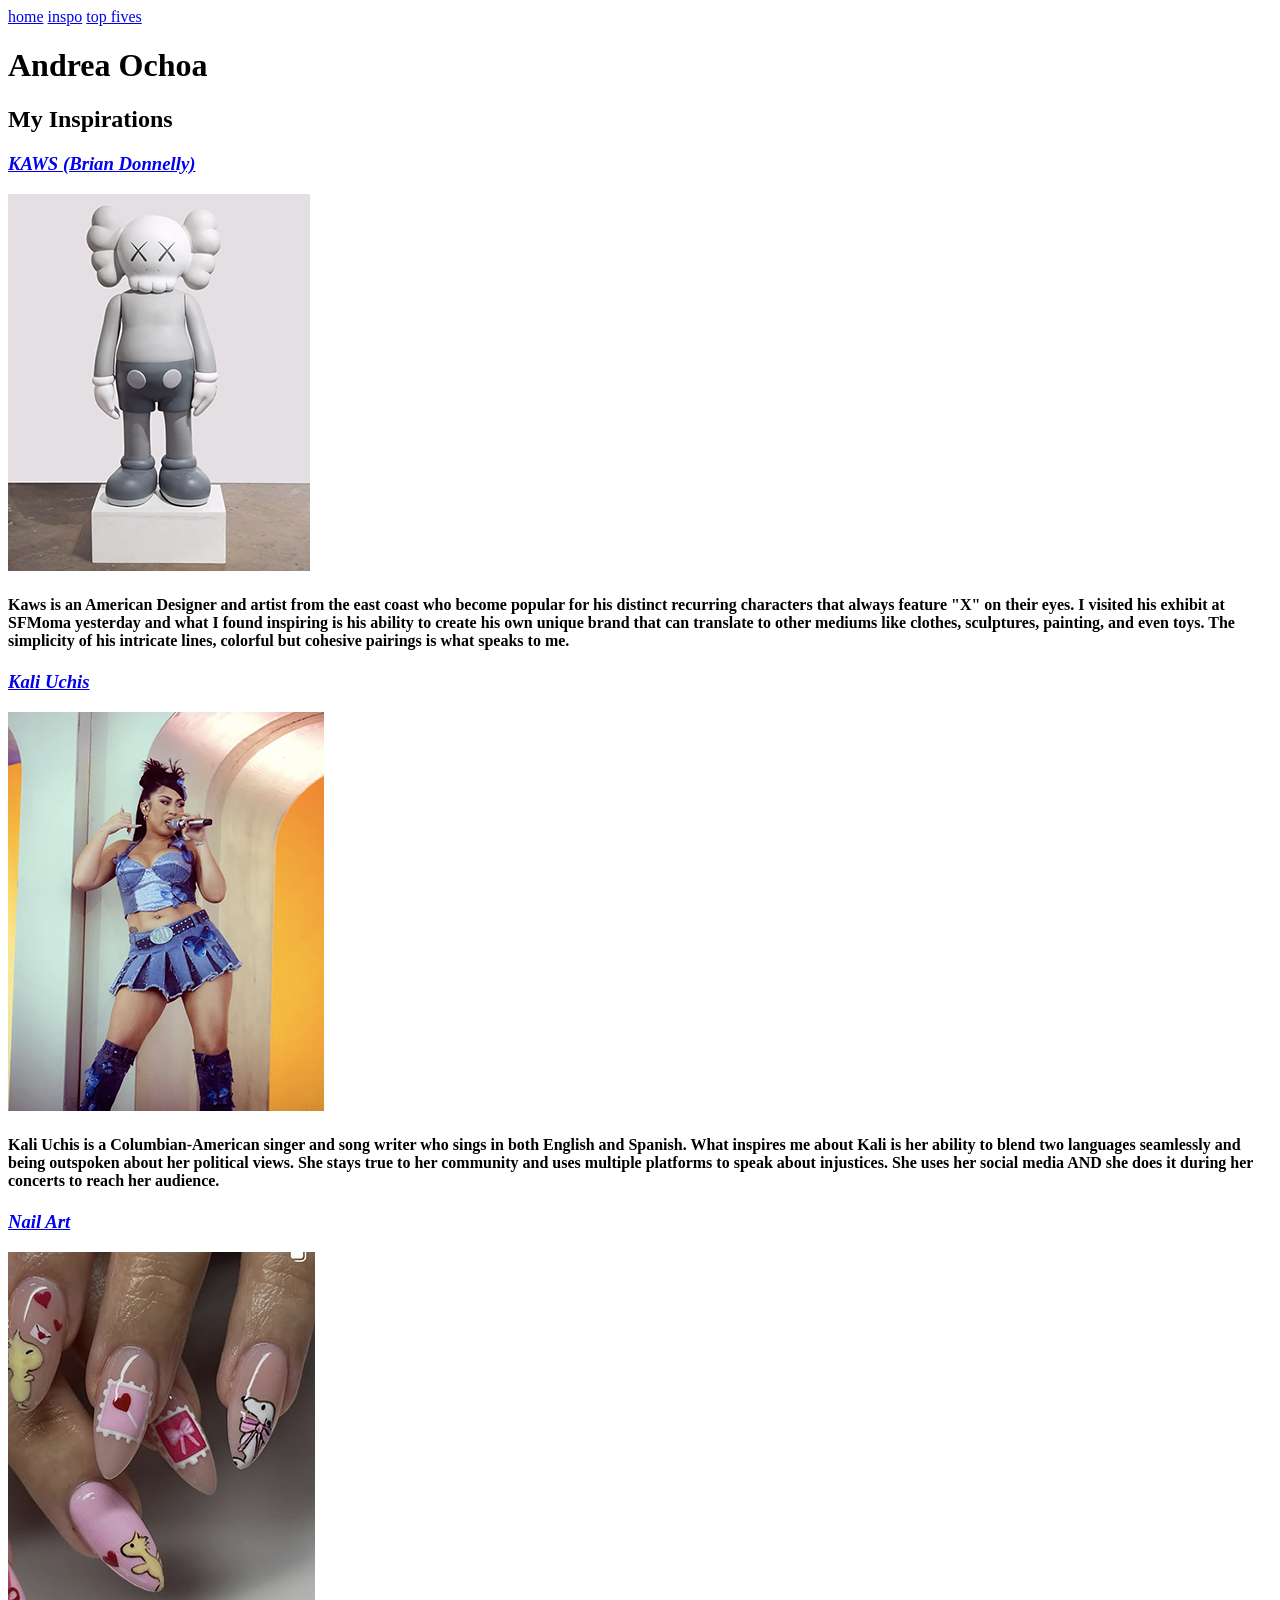
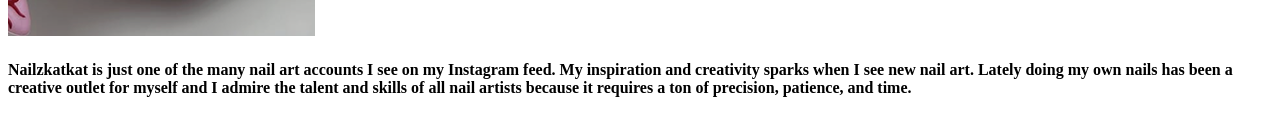
==== inspiration/inspiration.html @ 7f6009e9 "summary" ====
<!DOCTYPE html>
<html lang="en">
    <head>
        <meta charset="UTF-8">
        <title>Inspirations</title>
    </head>
    <body>    

        <header>
        
            <nav>

                <a href="../index.html">home</a>
                <a href="inspiration.html">inspo</a>
                <a href="../topFive/topFive.html">top fives</a>

            </nav>

        </header>

        <h1>Andrea Ochoa</h1>
            <h2>My Inspirations</h2>

            <a href="https://www.instagram.com/kaws/?hl=en"><h3><em>KAWS (Brian Donnelly)</em></h3></a>
            <img src="img/kaws.png" alt="sculpture">
                <h4>Kaws is an American Designer and artist from the east coast who become popular for his distinct recurring 
                    characters that always feature "X" on their eyes. I visited his exhibit at SFMoma yesterday and what I found 
                    inspiring is his ability to create his own unique brand that can translate to other mediums like clothes, 
                    sculptures, painting, and even toys. The simplicity of his intricate lines, colorful but cohesive pairings 
                    is what speaks to me.</h4>

            <a href="https://shopkaliuchis.com/"><h3><em>Kali Uchis</em></h3></a>
            <img src="img/kali.png" alt="singer performing">
                <h4>Kali Uchis is a Columbian-American singer and song writer who sings in both English and Spanish. What inspires
                     me about Kali is her ability to blend two languages seamlessly and being outspoken about her political views. 
                     She stays true to her community and uses multiple platforms to speak about injustices. She uses her social media 
                     AND she does it during her concerts to reach her audience. </h4>
            
            <a href="https://www.instagram.com/nailzkatkat/"><h3><em>Nail Art</em></h3></a>
            <img src="img/nails.png" alt="creative art on nails">
                <h4>Nailzkatkat is just one of the many nail art accounts I see on my Instagram feed. My inspiration and creativity 
                    sparks when I see new nail art. Lately doing my own nails has been a creative outlet for myself and I admire the 
                    talent and skills of all nail artists because it requires a ton of precision, patience, and time.</h4>

    </body>
</html>
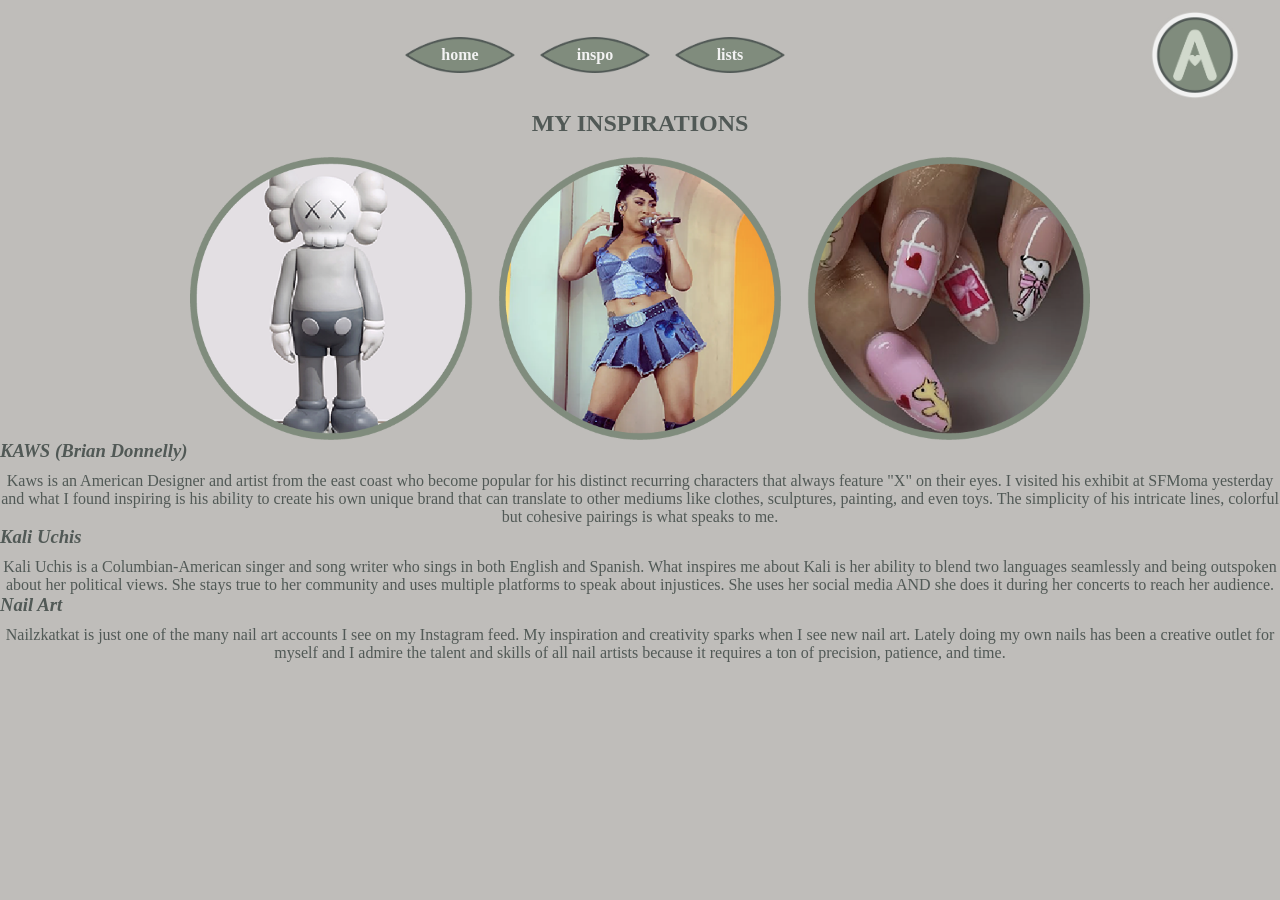
==== commit 0ea1a12e: "update" ====
--- a/inspiration/inspiration.html
+++ b/inspiration/inspiration.html
@@ -3,6 +3,7 @@
     <head>
         <meta charset="UTF-8">
         <title>Inspirations</title>
+        <link rel="stylesheet" href="../css/mainStyle.css">
     </head>
     <body>    
 
@@ -10,37 +11,45 @@
         
             <nav>
 
-                <a href="../index.html">home</a>
-                <a href="inspiration.html">inspo</a>
-                <a href="../topFive/topFive.html">top fives</a>
+                <div class="navLinks">
+                    <a href="../index.html" class="leaf-btn">home</a>
+                    <a href="inspiration/inspiration.html" class="leaf-btn">inspo</a>
+                    <a href="../topFive/topFive.html" class="leaf-btn">lists</a>
+                </div>
+
+                <img src="../img/webLogo.png" class="logo">
 
             </nav>
 
         </header>
 
-        <h1>Andrea Ochoa</h1>
-            <h2>My Inspirations</h2>
+        <section>
+            <h1>my inspirations</h1>
+        </section>
 
-            <a href="https://www.instagram.com/kaws/?hl=en"><h3><em>KAWS (Brian Donnelly)</em></h3></a>
-            <img src="img/kaws.png" alt="sculpture">
-                <h4>Kaws is an American Designer and artist from the east coast who become popular for his distinct recurring 
+            <div class="inspo">
+                <img src="img/inspoBorder.png" alt="sculpture, singer oerforming, creative art on nails">
+            </div>
+
+            <div class="inspoLinks">
+                <a href="https://www.instagram.com/kaws/?hl=en"><h3><em>KAWS (Brian Donnelly)</em></h3></a>
+                <p>Kaws is an American Designer and artist from the east coast who become popular for his distinct recurring 
                     characters that always feature "X" on their eyes. I visited his exhibit at SFMoma yesterday and what I found 
                     inspiring is his ability to create his own unique brand that can translate to other mediums like clothes, 
                     sculptures, painting, and even toys. The simplicity of his intricate lines, colorful but cohesive pairings 
-                    is what speaks to me.</h4>
+                    is what speaks to me.</p>
 
-            <a href="https://shopkaliuchis.com/"><h3><em>Kali Uchis</em></h3></a>
-            <img src="img/kali.png" alt="singer performing">
-                <h4>Kali Uchis is a Columbian-American singer and song writer who sings in both English and Spanish. What inspires
+                <a href="https://shopkaliuchis.com/"><h3><em>Kali Uchis</em></h3></a>
+                <p>Kali Uchis is a Columbian-American singer and song writer who sings in both English and Spanish. What inspires
                      me about Kali is her ability to blend two languages seamlessly and being outspoken about her political views. 
                      She stays true to her community and uses multiple platforms to speak about injustices. She uses her social media 
-                     AND she does it during her concerts to reach her audience. </h4>
+                     AND she does it during her concerts to reach her audience. </p>
             
-            <a href="https://www.instagram.com/nailzkatkat/"><h3><em>Nail Art</em></h3></a>
-            <img src="img/nails.png" alt="creative art on nails">
-                <h4>Nailzkatkat is just one of the many nail art accounts I see on my Instagram feed. My inspiration and creativity 
+                <a href="https://www.instagram.com/nailzkatkat/"><h3><em>Nail Art</em></h3></a>
+                <p>Nailzkatkat is just one of the many nail art accounts I see on my Instagram feed. My inspiration and creativity 
                     sparks when I see new nail art. Lately doing my own nails has been a creative outlet for myself and I admire the 
-                    talent and skills of all nail artists because it requires a ton of precision, patience, and time.</h4>
-
+                    talent and skills of all nail artists because it requires a ton of precision, patience, and time.</p>
+            </div>
+            
     </body>
 </html>
--- a/css/mainStyle.css
+++ b/css/mainStyle.css
@@ -0,0 +1,101 @@
+
+* {
+    margin: 0;
+}
+
+html {
+    background-color: #BFBDBA;
+}
+
+header, section {
+    text-align: center;
+}
+
+nav {
+    display: flex;
+    align-items: center;
+    justify-content: space-between;
+    padding: 10px 40px;
+}
+
+.navLinks {
+    display: flex;
+    gap: 25px;
+    margin: 0 auto;
+}
+
+.leaf-btn {
+    background-image: url("../img/leaf.png");
+    background-size: contain;
+    background-repeat: no-repeat;
+    background-position: center;
+    width: 110px;
+    height: 60px;
+    display: flex;
+    align-items: center;
+    justify-content: center;
+    text-decoration: none;
+    color: #F2F2F2;
+    font-weight: bold;
+}
+
+.logo {
+    width: 90px;
+}
+
+.me {
+    display: flex;
+    justify-content: center;
+    margin-top: 20px;
+}
+
+.me img {
+    width: 300px;
+}
+
+.inspo {
+    display: flex;
+    justify-content: center;
+    margin-top: 20px;
+}
+
+.inspo img {
+    width: 900px;
+}
+
+.lists {
+    display: flex;
+    justify-content: center;
+    margin-top: 20px;
+}
+
+.lists img {
+    width: 900px;
+}
+
+p {
+    text-align: center;
+    margin-top: 10px;
+}
+
+h1 {
+    text-transform: uppercase;
+    color: #515956;
+}
+
+p {
+    color: #515956; 
+}
+
+h2, h3 {
+    text-transform: capitalize;
+    color: #515956;
+}
+
+.listLinks a {
+    text-decoration: none;
+}
+
+.inspoLinks a {
+    text-decoration: none;
+}
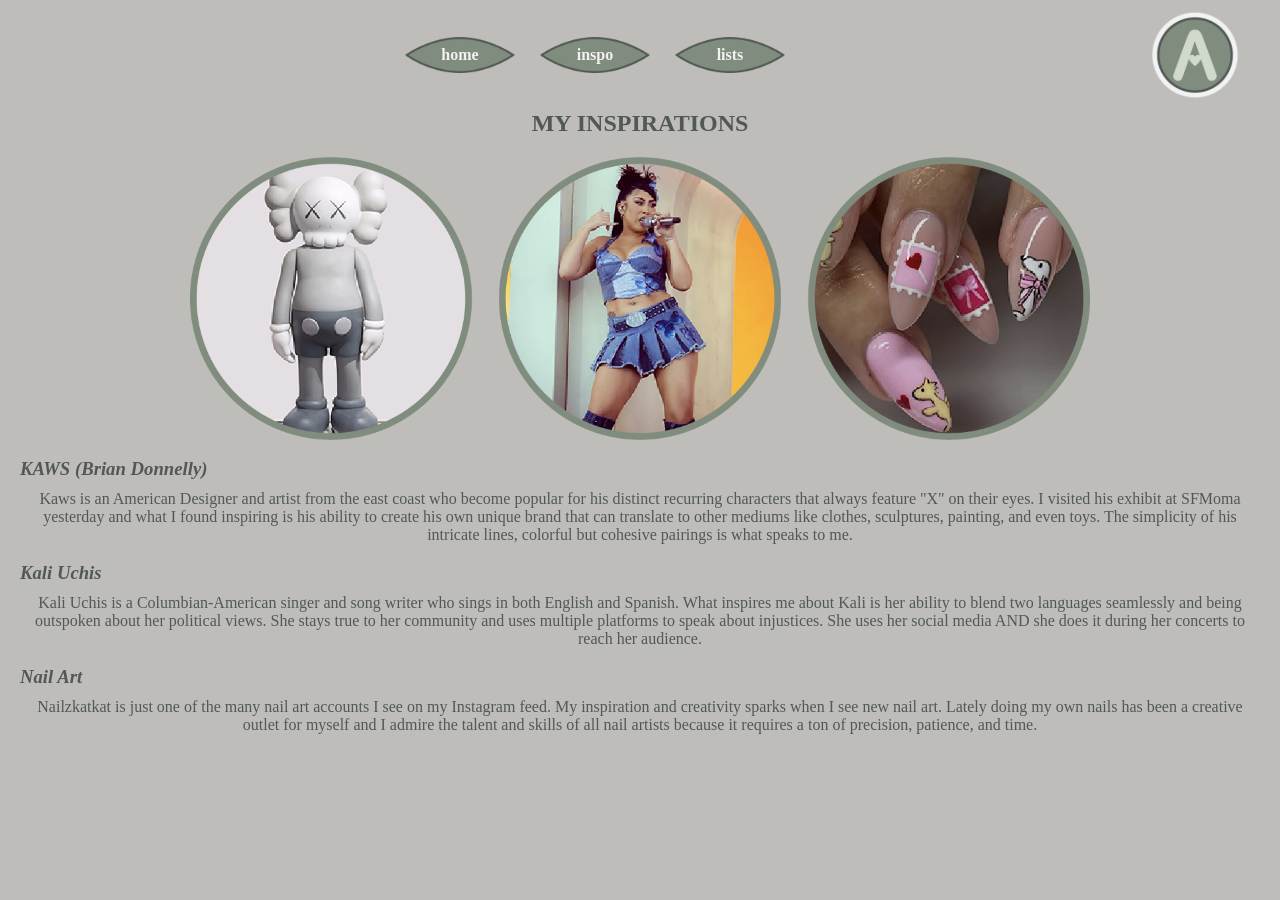
==== commit 1a11a3d4: "update" ====
--- a/inspiration/inspiration.html
+++ b/inspiration/inspiration.html
@@ -32,6 +32,8 @@
             </div>
 
             <div class="inspoLinks">
+
+                <br>
                 <a href="https://www.instagram.com/kaws/?hl=en"><h3><em>KAWS (Brian Donnelly)</em></h3></a>
                 <p>Kaws is an American Designer and artist from the east coast who become popular for his distinct recurring 
                     characters that always feature "X" on their eyes. I visited his exhibit at SFMoma yesterday and what I found 
@@ -39,12 +41,14 @@
                     sculptures, painting, and even toys. The simplicity of his intricate lines, colorful but cohesive pairings 
                     is what speaks to me.</p>
 
+                <br>
                 <a href="https://shopkaliuchis.com/"><h3><em>Kali Uchis</em></h3></a>
                 <p>Kali Uchis is a Columbian-American singer and song writer who sings in both English and Spanish. What inspires
                      me about Kali is her ability to blend two languages seamlessly and being outspoken about her political views. 
                      She stays true to her community and uses multiple platforms to speak about injustices. She uses her social media 
                      AND she does it during her concerts to reach her audience. </p>
-            
+
+                <br>
                 <a href="https://www.instagram.com/nailzkatkat/"><h3><em>Nail Art</em></h3></a>
                 <p>Nailzkatkat is just one of the many nail art accounts I see on my Instagram feed. My inspiration and creativity 
                     sparks when I see new nail art. Lately doing my own nails has been a creative outlet for myself and I admire the 
--- a/css/mainStyle.css
+++ b/css/mainStyle.css
@@ -98,4 +98,9 @@
 
 .inspoLinks a {
     text-decoration: none;
+}
+
+.inspoLinks {
+    margin-left: 20px;
+    margin-right: 20px;
 }
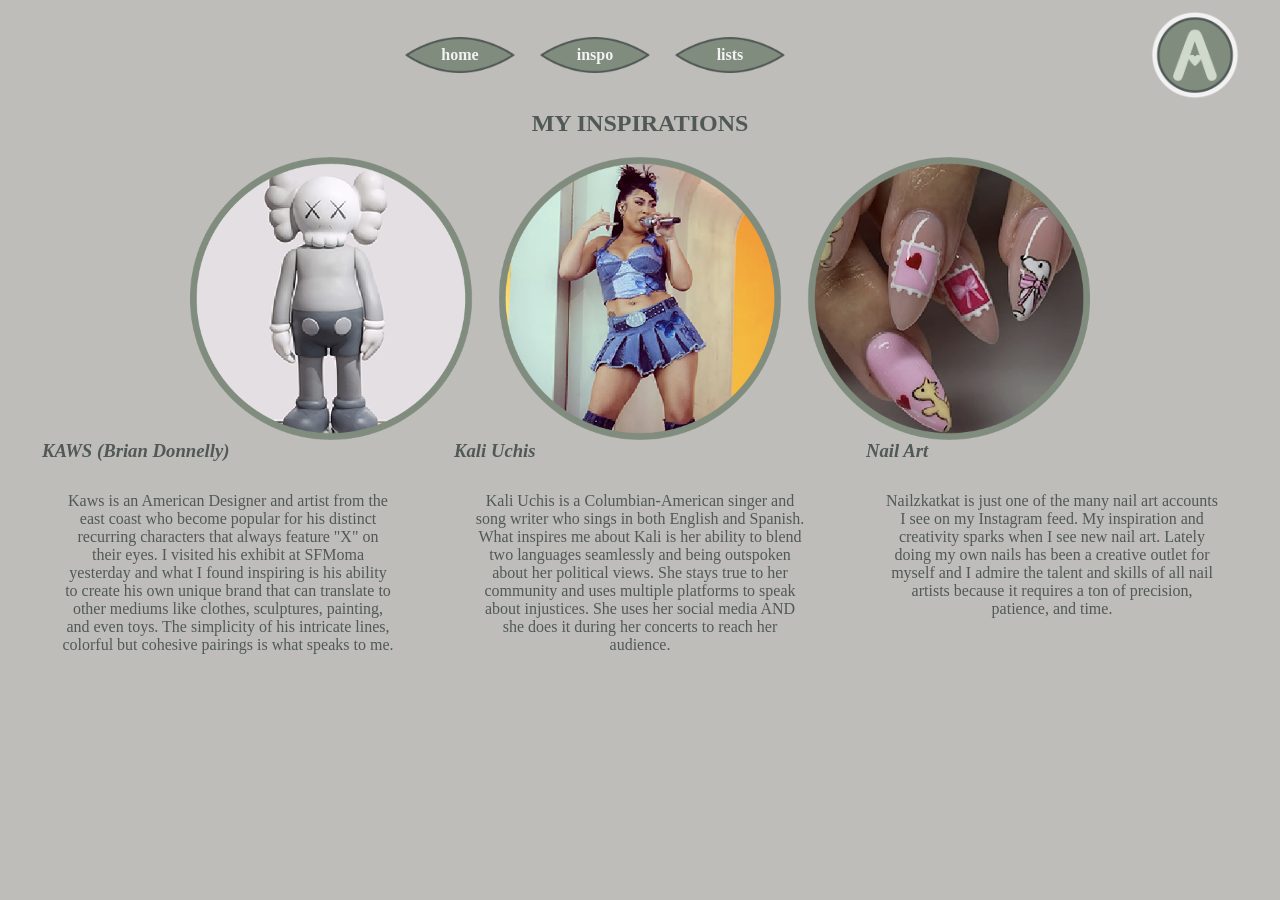
==== commit 6ffc1691: "update" ====
--- a/inspiration/inspiration.html
+++ b/inspiration/inspiration.html
@@ -33,26 +33,30 @@
 
             <div class="inspoLinks">
 
-                <br>
+                <div class="inspoItem">
                 <a href="https://www.instagram.com/kaws/?hl=en"><h3><em>KAWS (Brian Donnelly)</em></h3></a>
                 <p>Kaws is an American Designer and artist from the east coast who become popular for his distinct recurring 
                     characters that always feature "X" on their eyes. I visited his exhibit at SFMoma yesterday and what I found 
                     inspiring is his ability to create his own unique brand that can translate to other mediums like clothes, 
                     sculptures, painting, and even toys. The simplicity of his intricate lines, colorful but cohesive pairings 
                     is what speaks to me.</p>
+                </div>
 
-                <br>
+                <div class="inspoItem">
                 <a href="https://shopkaliuchis.com/"><h3><em>Kali Uchis</em></h3></a>
                 <p>Kali Uchis is a Columbian-American singer and song writer who sings in both English and Spanish. What inspires
                      me about Kali is her ability to blend two languages seamlessly and being outspoken about her political views. 
                      She stays true to her community and uses multiple platforms to speak about injustices. She uses her social media 
                      AND she does it during her concerts to reach her audience. </p>
+                </div>
 
-                <br>
+                <div class="inspoItem">
                 <a href="https://www.instagram.com/nailzkatkat/"><h3><em>Nail Art</em></h3></a>
                 <p>Nailzkatkat is just one of the many nail art accounts I see on my Instagram feed. My inspiration and creativity 
                     sparks when I see new nail art. Lately doing my own nails has been a creative outlet for myself and I admire the 
                     talent and skills of all nail artists because it requires a ton of precision, patience, and time.</p>
+                </div>
+                
             </div>
             
     </body>
--- a/css/mainStyle.css
+++ b/css/mainStyle.css
@@ -76,15 +76,13 @@
 p {
     text-align: center;
     margin-top: 10px;
+    color: #515956; 
+    padding: 20px;
 }
 
 h1 {
     text-transform: uppercase;
     color: #515956;
-}
-
-p {
-    color: #515956; 
 }
 
 h2, h3 {
@@ -101,6 +99,15 @@
 }
 
 .inspoLinks {
+    display: flex;
+    justify-content: center;
+    gap: 40px;
     margin-left: 20px;
     margin-right: 20px;
-}+}
+
+.inspoItem {
+    width: 30%;
+}
+
+
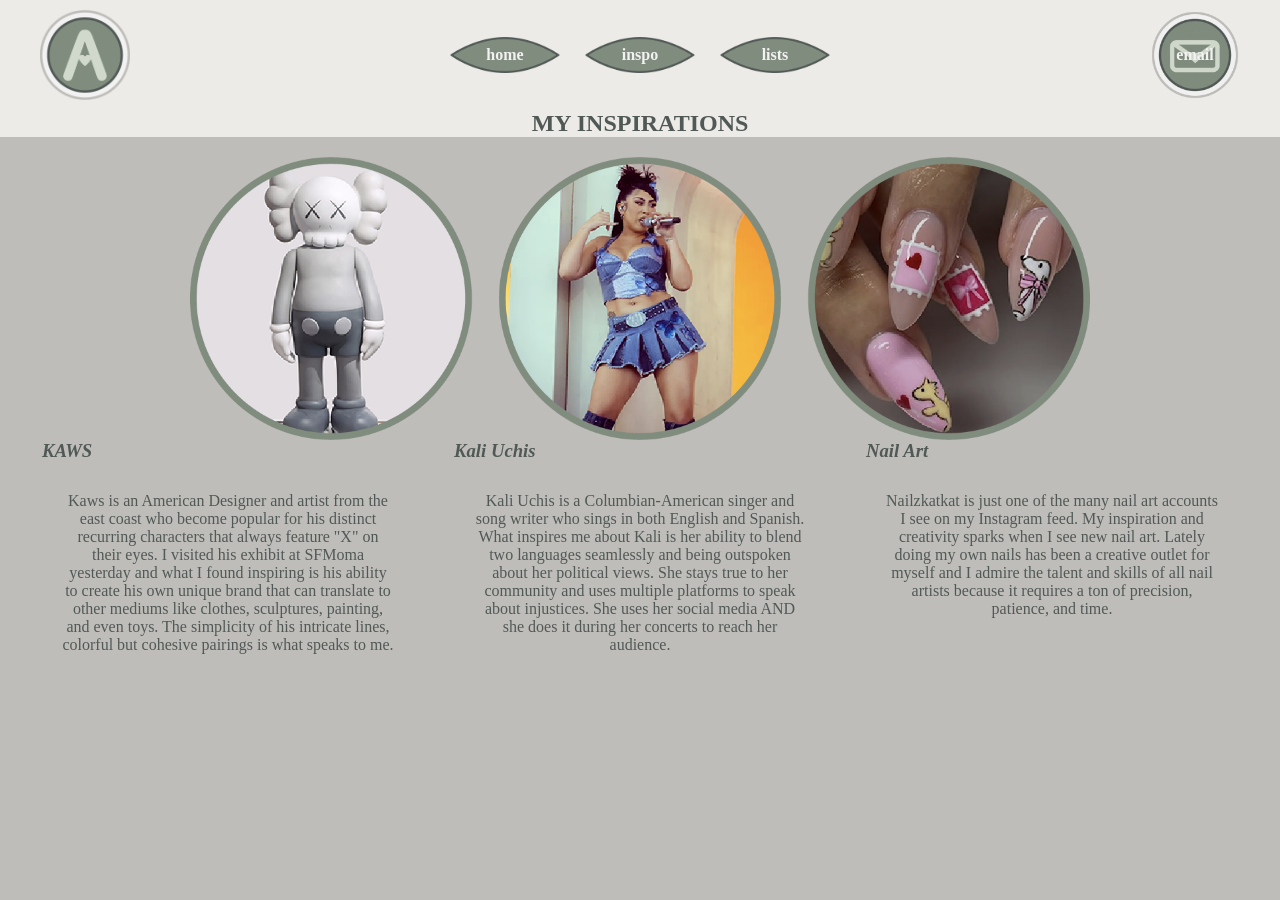
==== commit 3dedd91d: "update" ====
--- a/inspiration/inspiration.html
+++ b/inspiration/inspiration.html
@@ -10,15 +10,15 @@
         <header>
         
             <nav>
+                <img src="../img/webLogo.png" class="logo">
 
                 <div class="navLinks">
                     <a href="../index.html" class="leaf-btn">home</a>
-                    <a href="inspiration/inspiration.html" class="leaf-btn">inspo</a>
+                    <a href="inspiration.html" class="leaf-btn">inspo</a>
                     <a href="../topFive/topFive.html" class="leaf-btn">lists</a>
                 </div>
 
-                <img src="../img/webLogo.png" class="logo">
-
+                <a href="mailto:andreao.ochoa1@gmail.com" class="mail-btn">email</a>
             </nav>
 
         </header>
@@ -34,7 +34,7 @@
             <div class="inspoLinks">
 
                 <div class="inspoItem">
-                <a href="https://www.instagram.com/kaws/?hl=en"><h3><em>KAWS (Brian Donnelly)</em></h3></a>
+                <a href="https://www.instagram.com/kaws/?hl=en"><h3><em>KAWS</em></h3></a>
                 <p>Kaws is an American Designer and artist from the east coast who become popular for his distinct recurring 
                     characters that always feature "X" on their eyes. I visited his exhibit at SFMoma yesterday and what I found 
                     inspiring is his ability to create his own unique brand that can translate to other mediums like clothes, 
@@ -58,6 +58,6 @@
                 </div>
                 
             </div>
-            
+
     </body>
 </html>
--- a/css/mainStyle.css
+++ b/css/mainStyle.css
@@ -9,6 +9,7 @@
 
 header, section {
     text-align: center;
+    background-color: #ecebe7;
 }
 
 nav {
@@ -21,8 +22,9 @@
 .navLinks {
     display: flex;
     gap: 25px;
-    margin: 0 auto;
 }
+
+/* citing this resouce that helped me with the buttons: https://www.w3schools.com/css/css3_buttons.asp */
 
 .leaf-btn {
     background-image: url("../img/leaf.png");
@@ -35,8 +37,53 @@
     align-items: center;
     justify-content: center;
     text-decoration: none;
+    color: #f2f2f2;
+    font-weight: bold;
+}
+
+.content {
+    display:flex;
+    justify-content: center;
+    gap: 340px;
+    margin-top: 20px;
+    color: #515956;
+}
+
+.content a {
+    text-decoration: none;
+    color:#515956;
+}
+
+/* citing for hoover effect help: https://www.w3schools.com/cssref/sel_hover.php */
+
+.content a:hover {
     color: #F2F2F2;
-    font-weight: bold;
+}
+
+h3:hover {
+    color: #F2F2F2;
+}
+
+.matchaList {
+    display: flex;
+    flex-direction: column;
+    align-items: center;
+}
+
+.mail-btn {
+    background-image: url("../img/mail.gif");
+    background-size: 180%;
+    background-repeat: no-repeat;
+    background-position: center;
+    width: 90px;
+    height: 90px;
+    display: flex;
+    align-items: center;
+    justify-content: center;
+    text-decoration: none;
+    color: #F2F2F2;
+    font-weight:bolder;
+
 }
 
 .logo {
@@ -90,9 +137,6 @@
     color: #515956;
 }
 
-.listLinks a {
-    text-decoration: none;
-}
 
 .inspoLinks a {
     text-decoration: none;
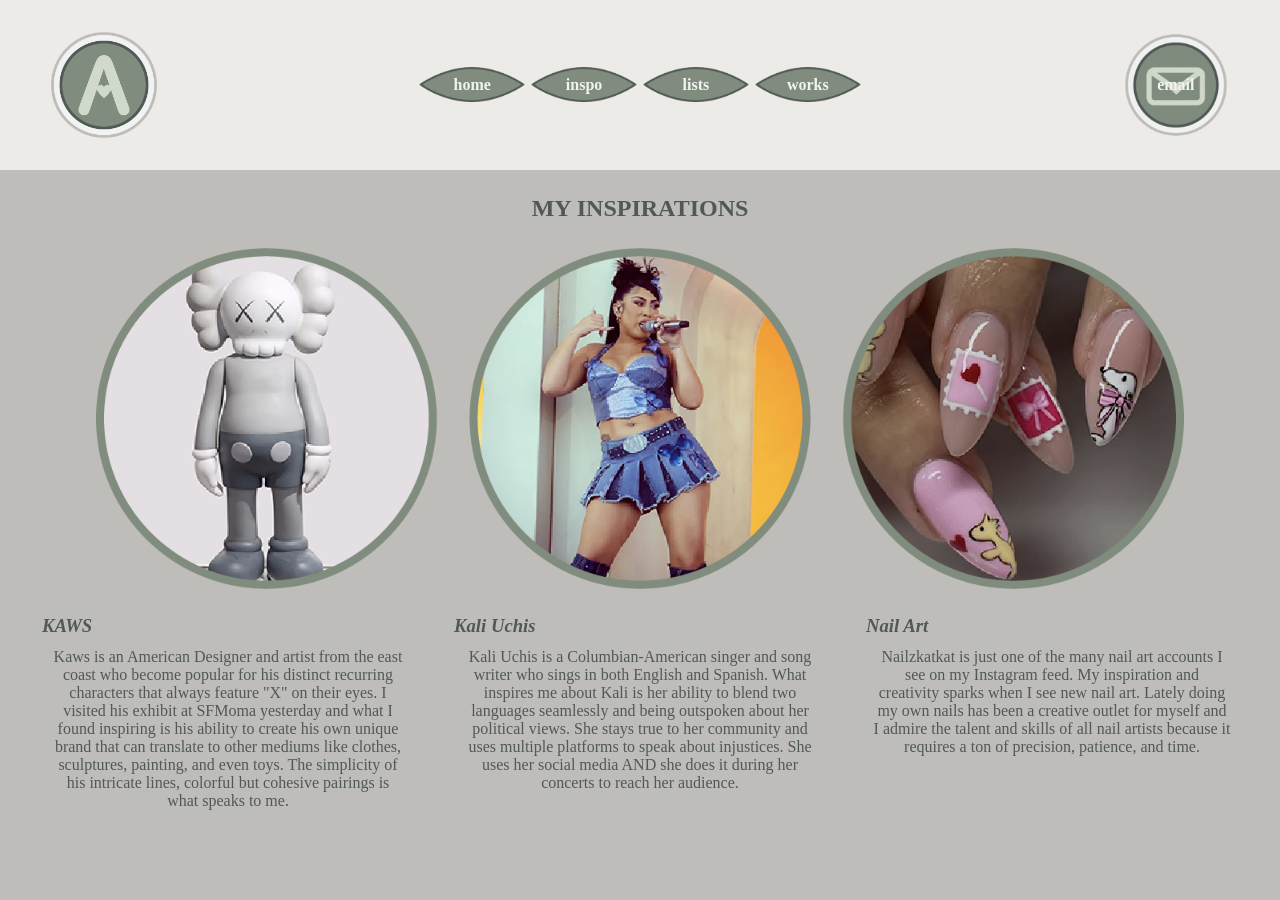
==== commit 7b9ca191: "update" ====
--- a/inspiration/inspiration.html
+++ b/inspiration/inspiration.html
@@ -16,6 +16,7 @@
                     <a href="../index.html" class="leaf-btn">home</a>
                     <a href="inspiration.html" class="leaf-btn">inspo</a>
                     <a href="../topFive/topFive.html" class="leaf-btn">lists</a>
+                    <a href="../works/works.html" class="leaf-btn">works</a>
                 </div>
 
                 <a href="mailto:andreao.ochoa1@gmail.com" class="mail-btn">email</a>
--- a/css/mainStyle.css
+++ b/css/mainStyle.css
@@ -1,51 +1,67 @@
-
 * {
     margin: 0;
+    padding: 0;
+    box-sizing: border-box;
 }
 
-html {
-    background-color: #BFBDBA;
+body {
+min-height: 100dvh;
+width: 100%;
+background-color: #BFBDBA;
 }
 
-header, section {
+header {
     text-align: center;
+    width: 100%;
     background-color: #ecebe7;
+}
+
+section {
+    margin-top: 2%;
+    text-align: center;
+
 }
 
 nav {
     display: flex;
     align-items: center;
     justify-content: space-between;
-    padding: 10px 40px;
+    padding: 1% 4%;
+    width: 100%;
 }
 
 .navLinks {
     display: flex;
-    gap: 25px;
+    justify-content: center;
+    align-items: center;
+    gap: 1%;
+    width: 50%;
+
 }
 
-/* citing this resouce that helped me with the buttons: https://www.w3schools.com/css/css3_buttons.asp */
+/* citing this resource that helped me with the buttons: https://www.w3schools.com/css/css3_buttons.asp */
 
 .leaf-btn {
     background-image: url("../img/leaf.png");
     background-size: contain;
     background-repeat: no-repeat;
     background-position: center;
-    width: 110px;
-    height: 60px;
+    width: 18%;
+    height: 8dvh;
     display: flex;
     align-items: center;
     justify-content: center;
     text-decoration: none;
     color: #f2f2f2;
     font-weight: bold;
+    font-size: 1em;
 }
 
 .content {
     display:flex;
     justify-content: center;
-    gap: 340px;
-    margin-top: 20px;
+    gap: 15%;
+    margin-top: 2%;
     color: #515956;
 }
 
@@ -75,19 +91,18 @@
     background-size: 180%;
     background-repeat: no-repeat;
     background-position: center;
-    width: 90px;
-    height: 90px;
+    width: 9%;
+    height: 16dvh;
     display: flex;
     align-items: center;
     justify-content: center;
     text-decoration: none;
     color: #F2F2F2;
     font-weight:bolder;
-
 }
 
 .logo {
-    width: 90px;
+    width: 9%;
 }
 
 .me {
@@ -97,17 +112,18 @@
 }
 
 .me img {
-    width: 300px;
+    width: 30%;
 }
 
 .inspo {
     display: flex;
     justify-content: center;
-    margin-top: 20px;
+    margin-top: 2%;
+    margin-bottom: 2%;
 }
 
 .inspo img {
-    width: 900px;
+    width: 85%;
 }
 
 .lists {
@@ -117,14 +133,14 @@
 }
 
 .lists img {
-    width: 900px;
+    width: 90%;
 }
 
 p {
     text-align: center;
-    margin-top: 10px;
+    margin-top: 1%;
     color: #515956; 
-    padding: 20px;
+    padding: 2%;
 }
 
 h1 {
@@ -154,4 +170,15 @@
     width: 30%;
 }
 
+.myWork {
+    display: flex;
+    flex-direction: column;
+    align-items: center;
+    color: #515956;
+    margin-bottom: 4%;
+}
 
+.myWork img {
+    width: 30%;
+    margin-top: 2%;
+}
